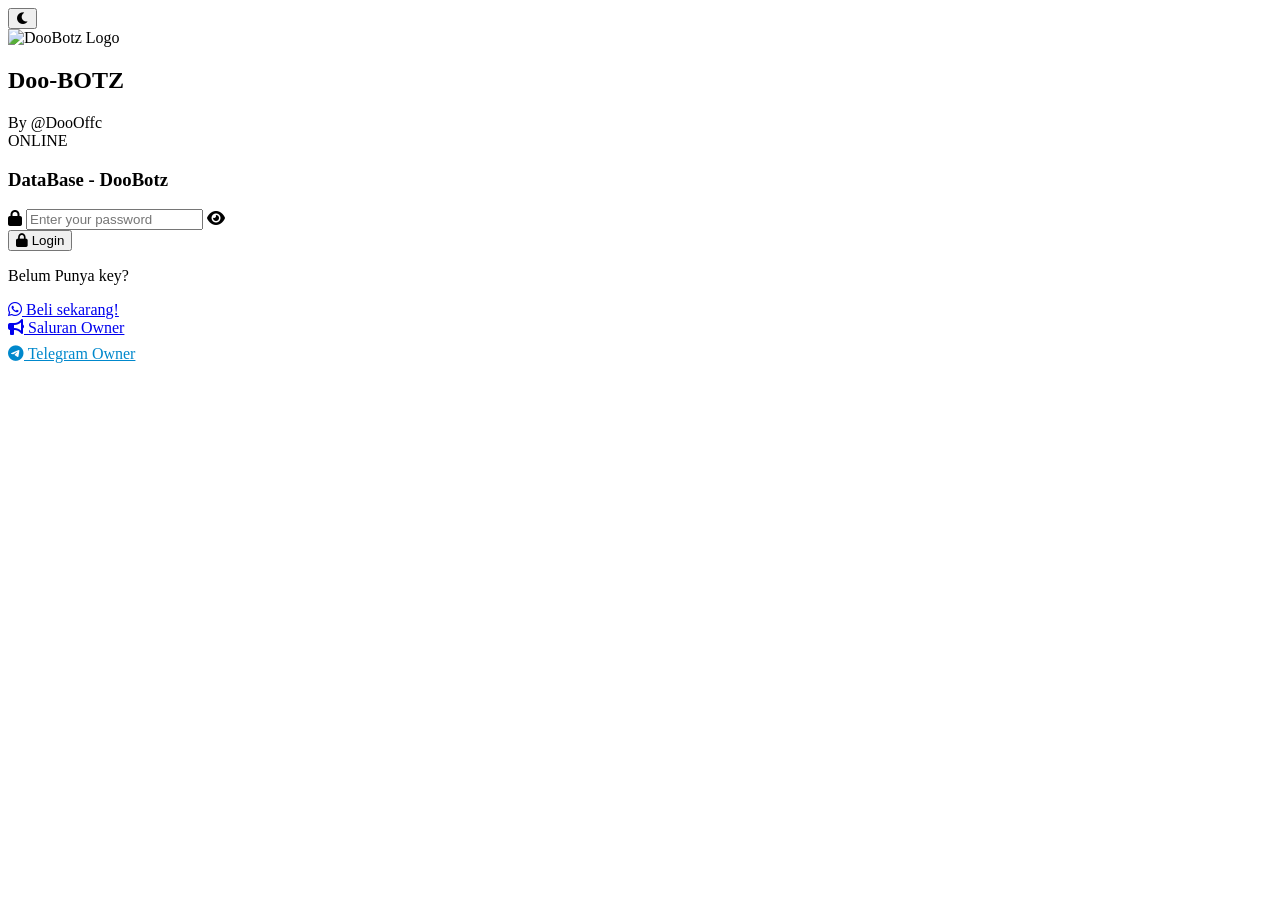
==== index.html @ 59353b21 "Create index.html" ====
<!DOCTYPE html>
<html lang="id">
<head>
    <meta charset="UTF-8">
    <meta name="viewport" content="width=device-width, initial-scale=1.0">
    <title>Login - DataBase DooBotz</title>
    <link rel="stylesheet" href="style.css">
    <link rel="stylesheet" href="https://cdnjs.cloudflare.com/ajax/libs/font-awesome/6.0.0/css/all.min.css">
</head>
<body>
    <button class="theme-toggle" onclick="toggleTheme()" id="themeBtn">
        <i class="fas fa-moon"></i>
    </button>
    <div class="container">
        <div class="card">
            <div class="header-image">
                <div class="robot-avatar">
                    <img src="https://qu.ax/DMosm" alt="DooBotz Logo">
                </div>
                <h2>Doo-BOTZ</h2>
                <span class="badge">By @DooOffc</span>
                <div class="online-status">ONLINE</div>
            </div>
            <div class="form-section">
                <h3>DataBase - DooBotz</h3>
                <div class="input-group">
                    <i class="fas fa-lock"></i>
                    <input type="password" id="passwordInput" placeholder="Enter your password">
                    <i class="fas fa-eye toggle-password" onclick="togglePassword()"></i>
                </div>
                <button class="btn-primary" onclick="handleLogin()">
                    <i class="fas fa-lock"></i> Login
                </button>
                <p class="register-text">Belum Punya key?</p>
                <a href="https://wa.me/6282172992548" class="whatsapp-link" target="_blank">
                    <i class="fab fa-whatsapp"></i> Beli sekarang!
                </a>
                <div class="footer-links">
                    <a href="https://whatsapp.com/channel/0029Vb7HEHAGZNCxcJD4nd46" target="_blank">
                        <i class="fas fa-bullhorn"></i> Saluran Owner
                    </a>
                    <br>
                    <a href="https://t.me/DooOffc" target="_blank" style="color: #0088cc; margin-top: 8px; display: inline-block;">
                        <i class="fab fa-telegram-plane"></i> Telegram Owner
                    </a>
                </div>
            </div>
        </div>
    </div>
    <script src="script.js"></script>
</body>
</html>
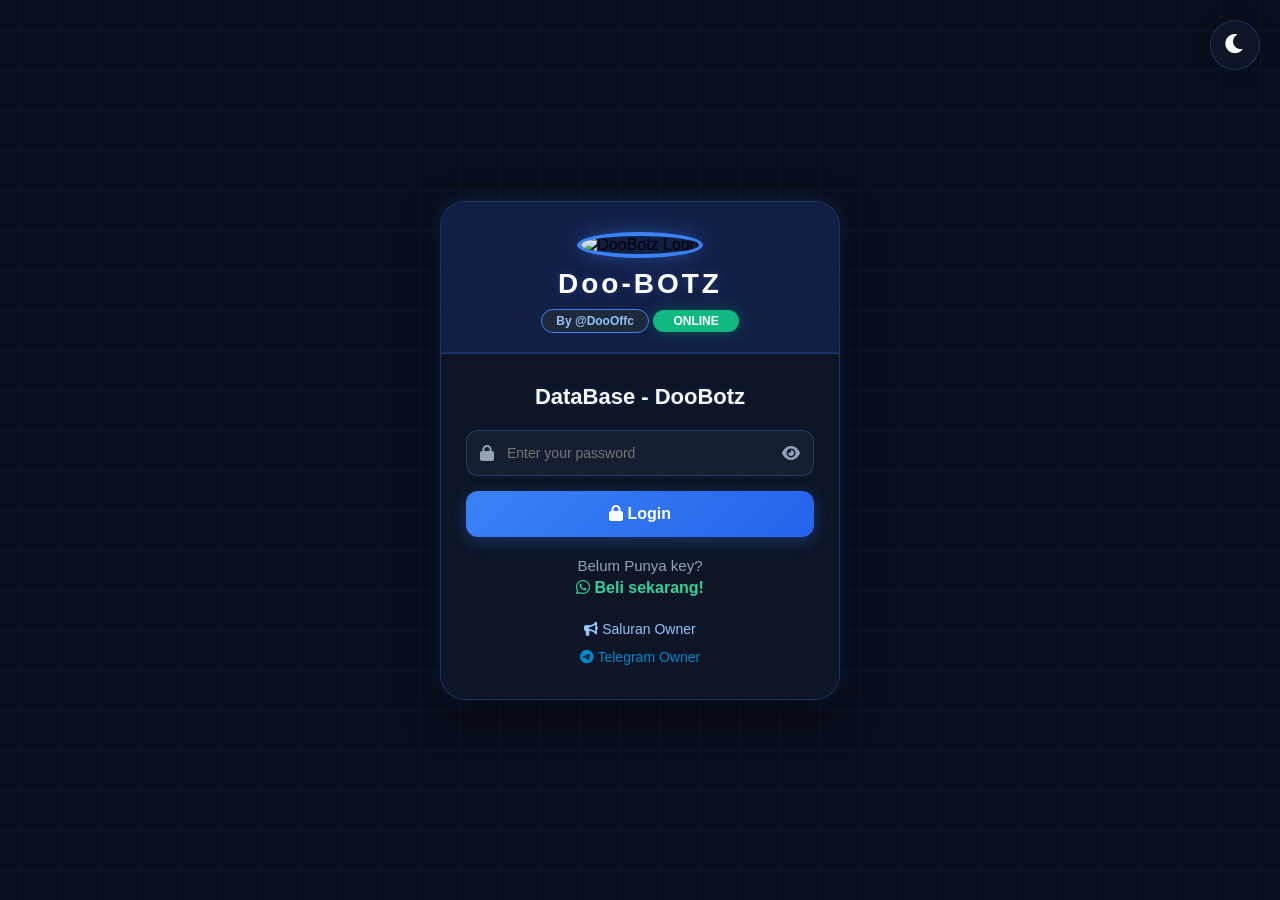
==== commit 286aa7c6: "Update index.html" ====
--- a/index.html
+++ b/index.html
@@ -15,7 +15,7 @@
         <div class="card">
             <div class="header-image">
                 <div class="robot-avatar">
-                    <img src="https://qu.ax/DMosm" alt="DooBotz Logo">
+                    <img src="https://files.catbox.moe/npyv6b.png" alt="DooBotz Logo">
                 </div>
                 <h2>Doo-BOTZ</h2>
                 <span class="badge">By @DooOffc</span>
--- a/style.css
+++ b/style.css
@@ -0,0 +1,396 @@
+* {
+    margin: 0;
+    padding: 0;
+    box-sizing: border-box;
+    font-family: 'Segoe UI', sans-serif;
+    transition: background 0.3s, color 0.3s, border 0.3s;
+}
+
+body {
+    min-height: 100vh;
+    display: flex;
+    justify-content: center;
+    align-items: center;
+    padding: 20px;
+    background: #0a0f1e;
+    background-image:
+        linear-gradient(rgba(30, 58, 138, 0.15) 1px, transparent 1px),
+        linear-gradient(90deg, rgba(30, 58, 138, 0.15) 1px, transparent 1px);
+    background-size: 40px 40px;
+    background-position: center center;
+    animation: gridMove 20s linear infinite;
+}
+
+@keyframes gridMove {
+    0% { background-position: 0 0; }
+    100% { background-position: 40px 40px; }
+}
+
+body.light-mode {
+    background: #eef2f9;
+    background-image:
+        linear-gradient(rgba(79, 70, 229, 0.08) 1px, transparent 1px),
+        linear-gradient(90deg, rgba(79, 70, 229, 0.08) 1px, transparent 1px);
+    background-size: 40px 40px;
+    animation: gridMove 20s linear infinite;
+}
+
+.container {
+    width: 100%;
+    max-width: 400px;
+    position: relative;
+    z-index: 2;
+}
+
+.card {
+    background: rgba(15, 23, 42, 0.85);
+    backdrop-filter: blur(12px);
+    border: 1px solid rgba(59, 130, 246, 0.3);
+    border-radius: 25px;
+    overflow: hidden;
+    box-shadow: 0 15px 40px rgba(0, 0, 0, 0.6), 0 0 20px rgba(59, 130, 246, 0.2);
+}
+
+body.light-mode .card {
+    background: rgba(255, 255, 255, 0.9);
+    backdrop-filter: blur(12px);
+    border: 1px solid rgba(79, 70, 229, 0.2);
+    box-shadow: 0 15px 40px rgba(0, 0, 0, 0.1);
+}
+
+.header-image {
+    background: rgba(30, 58, 138, 0.3);
+    text-align: center;
+    padding: 30px 20px 20px;
+    border-bottom: 2px solid rgba(59, 130, 246, 0.2);
+}
+
+body.light-mode .header-image {
+    background: #dbeafe;
+    border-bottom: 2px solid #bfdbfe;
+}
+
+.robot-avatar img {
+    width: 120px;
+    height: 120px;
+    border-radius: 50%;
+    border: 4px solid #3b82f6;
+    box-shadow: 0 0 20px rgba(59, 130, 246, 0.4);
+    object-fit: cover;
+    margin-bottom: 10px;
+}
+
+body.light-mode .robot-avatar img {
+    border-color: #4f46e5;
+    box-shadow: 0 0 20px rgba(79, 70, 229, 0.2);
+}
+
+.header-image h2 {
+    font-size: 28px;
+    font-weight: 900;
+    color: #ffffff;
+    letter-spacing: 3px;
+    text-shadow: 0 0 10px rgba(59, 130, 246, 0.3);
+}
+
+body.light-mode .header-image h2 {
+    color: #1e293b;
+    text-shadow: none;
+}
+
+.badge {
+    background: #1e293b;
+    color: #93c5fd;
+    padding: 4px 14px;
+    border-radius: 20px;
+    font-size: 12px;
+    font-weight: 700;
+    border: 1px solid #3b82f6;
+}
+
+body.light-mode .badge {
+    background: #e0e7ff;
+    color: #4338ca;
+    border: 1px solid #6366f1;
+}
+
+.online-status {
+    background: #10b981;
+    color: #fff;
+    display: inline-block;
+    padding: 4px 20px;
+    border-radius: 20px;
+    font-size: 12px;
+    font-weight: 700;
+    margin-top: 10px;
+    box-shadow: 0 0 15px rgba(16, 185, 129, 0.3);
+}
+
+.form-section, .dashboard-section {
+    padding: 30px 25px;
+    color: #e2e8f0;
+}
+
+body.light-mode .form-section,
+body.light-mode .dashboard-section {
+    color: #1e293b;
+}
+
+h3 {
+    font-size: 22px;
+    font-weight: 800;
+    text-align: center;
+    margin-bottom: 20px;
+    color: #f8fafc;
+    text-shadow: 0 0 5px rgba(59, 130, 246, 0.2);
+}
+
+body.light-mode h3 {
+    color: #0f172a;
+}
+
+.subtitle {
+    text-align: center;
+    color: #94a3b8;
+    margin-bottom: 20px;
+    font-size: 14px;
+}
+
+body.light-mode .subtitle {
+    color: #64748b;
+}
+
+.input-group, .search-group {
+    position: relative;
+    margin-bottom: 15px;
+}
+
+.input-group input, .search-group input {
+    width: 100%;
+    padding: 14px 40px 14px 40px;
+    background: rgba(30, 41, 59, 0.6);
+    border: 1px solid rgba(59, 130, 246, 0.3);
+    border-radius: 12px;
+    font-size: 14px;
+    outline: none;
+    color: #f1f5f9;
+}
+
+body.light-mode .input-group input,
+body.light-mode .search-group input {
+    background: #f8fafc;
+    border: 1px solid #cbd5e1;
+    color: #0f172a;
+}
+
+.input-group input:focus, .search-group input:focus {
+    border-color: #3b82f6;
+    box-shadow: 0 0 15px rgba(59, 130, 246, 0.15);
+}
+
+body.light-mode .input-group input:focus {
+    border-color: #4f46e5;
+}
+
+.input-group i, .search-group i {
+    position: absolute;
+    left: 14px;
+    top: 50%;
+    transform: translateY(-50%);
+    color: #94a3b8;
+}
+
+.toggle-password {
+    left: auto !important;
+    right: 14px !important;
+    cursor: pointer;
+}
+
+.btn-primary {
+    width: 100%;
+    padding: 14px;
+    background: linear-gradient(135deg, #3b82f6, #2563eb);
+    color: #fff;
+    border: none;
+    border-radius: 12px;
+    font-size: 16px;
+    font-weight: 700;
+    cursor: pointer;
+    box-shadow: 0 4px 15px rgba(59, 130, 246, 0.3);
+}
+
+.btn-primary:hover {
+    transform: scale(1.02);
+    box-shadow: 0 6px 25px rgba(59, 130, 246, 0.5);
+}
+
+body.light-mode .btn-primary {
+    background: linear-gradient(135deg, #4f46e5, #4338ca);
+}
+
+.register-text {
+    text-align: center;
+    color: #94a3b8;
+    margin: 20px 0 5px;
+    font-size: 15px;
+}
+
+body.light-mode .register-text {
+    color: #475569;
+}
+
+.whatsapp-link {
+    display: block;
+    text-align: center;
+    color: #34d399;
+    font-weight: 700;
+    text-decoration: none;
+    margin-bottom: 20px;
+    font-size: 16px;
+}
+
+body.light-mode .whatsapp-link {
+    color: #10b981;
+}
+
+.footer-links {
+    text-align: center;
+}
+
+.footer-links a {
+    color: #93c5fd;
+    text-decoration: none;
+    font-size: 14px;
+    display: inline-block;
+    margin: 4px 0;
+}
+
+.footer-links a:hover {
+    color: #60a5fa;
+    text-shadow: 0 0 10px rgba(59, 130, 246, 0.5);
+}
+
+body.light-mode .footer-links a {
+    color: #4f46e5;
+}
+
+body.light-mode .footer-links a:hover {
+    color: #4338ca;
+}
+
+.table-container {
+    margin-top: 20px;
+    background: #ffffff;
+    border-radius: 16px;
+    overflow: hidden;
+    box-shadow: 0 4px 15px rgba(0, 0, 0, 0.05);
+    border: 1px solid #f1f5f9;
+}
+
+body.dark-mode .table-container {
+    background: rgba(30, 41, 59, 0.6);
+    border-color: rgba(59, 130, 246, 0.15);
+}
+
+table {
+    width: 100%;
+    border-collapse: collapse;
+}
+
+thead {
+    background: #eef2ff;
+}
+
+th {
+    text-align: center;
+    padding: 18px 10px;
+    color: #4f46e5;
+    font-weight: 600;
+    font-size: 15px;
+}
+
+body.dark-mode th {
+    color: #93c5fd;
+}
+
+td {
+    text-align: center;
+    padding: 16px 10px;
+    border-bottom: 1px solid #f1f5f9;
+    color: #1e293b;
+    font-size: 15px;
+    font-weight: 500;
+}
+
+body.dark-mode td {
+    color: #e2e8f0;
+    border-bottom-color: rgba(59, 130, 246, 0.1);
+}
+
+tbody tr:last-child td {
+    border-bottom: none;
+}
+
+.status-badge {
+    background: #dcfce7;
+    color: #16a34a;
+    padding: 6px 18px;
+    border-radius: 30px;
+    font-size: 13px;
+    font-weight: 600;
+    display: inline-block;
+}
+
+body.dark-mode .status-badge {
+    background: rgba(16, 185, 129, 0.15);
+    color: #34d399;
+}
+
+.footer-dashboard {
+    margin-top: 30px;
+    text-align: center;
+    border-top: 1px solid rgba(59, 130, 246, 0.2);
+    padding-top: 20px;
+}
+
+.footer-dashboard a {
+    color: #34d399;
+    text-decoration: none;
+    margin: 0 10px;
+    font-size: 14px;
+}
+
+body.dark-mode .footer-dashboard a {
+    color: #93c5fd;
+}
+
+.footer-dashboard a:hover {
+    text-decoration: underline;
+}
+
+.theme-toggle {
+    position: fixed;
+    top: 20px;
+    right: 20px;
+    z-index: 999;
+    background: rgba(15, 23, 42, 0.8);
+    backdrop-filter: blur(8px);
+    border: 1px solid rgba(59, 130, 246, 0.3);
+    color: #f8fafc;
+    width: 50px;
+    height: 50px;
+    border-radius: 50%;
+    font-size: 22px;
+    cursor: pointer;
+    box-shadow: 0 0 20px rgba(0, 0, 0, 0.3);
+}
+
+.theme-toggle:hover {
+    transform: scale(1.1);
+}
+
+body.light-mode .theme-toggle {
+    background: rgba(255, 255, 255, 0.9);
+    border-color: #cbd5e1;
+    color: #0f172a;
+}
